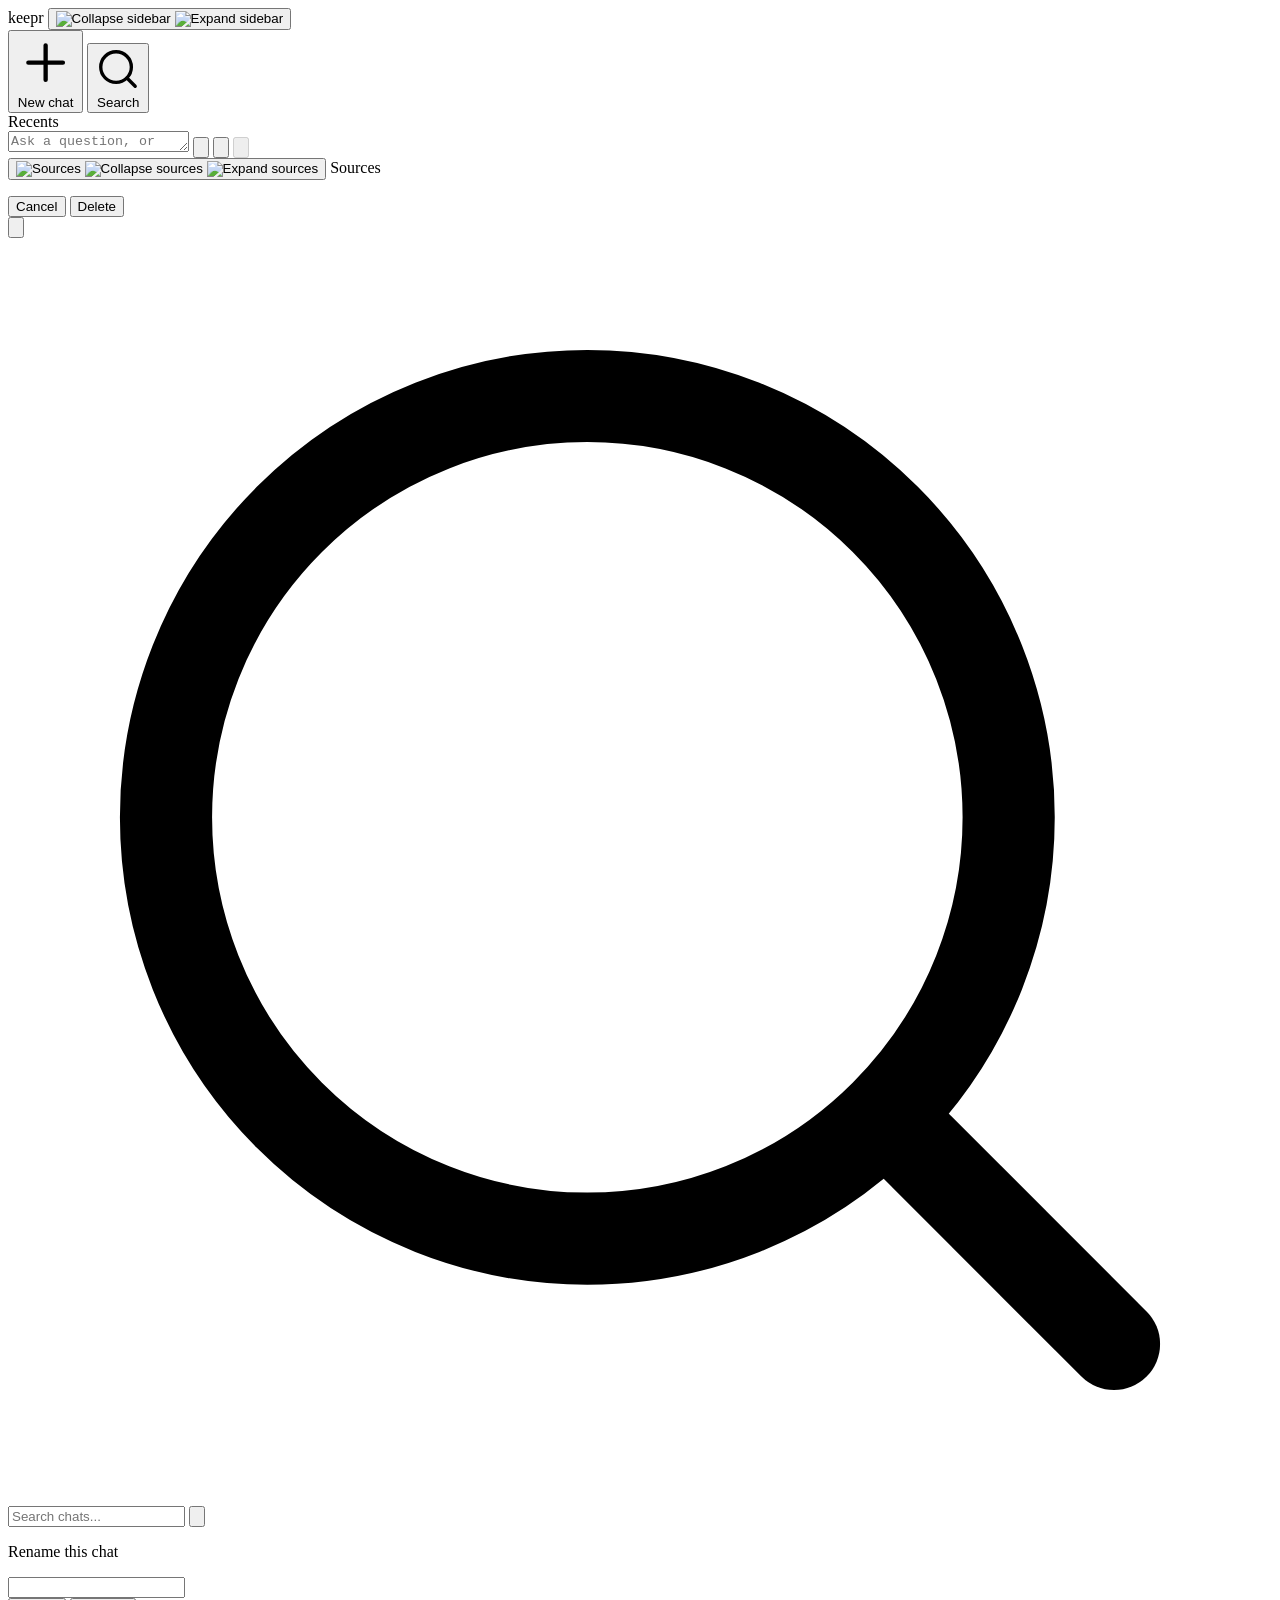
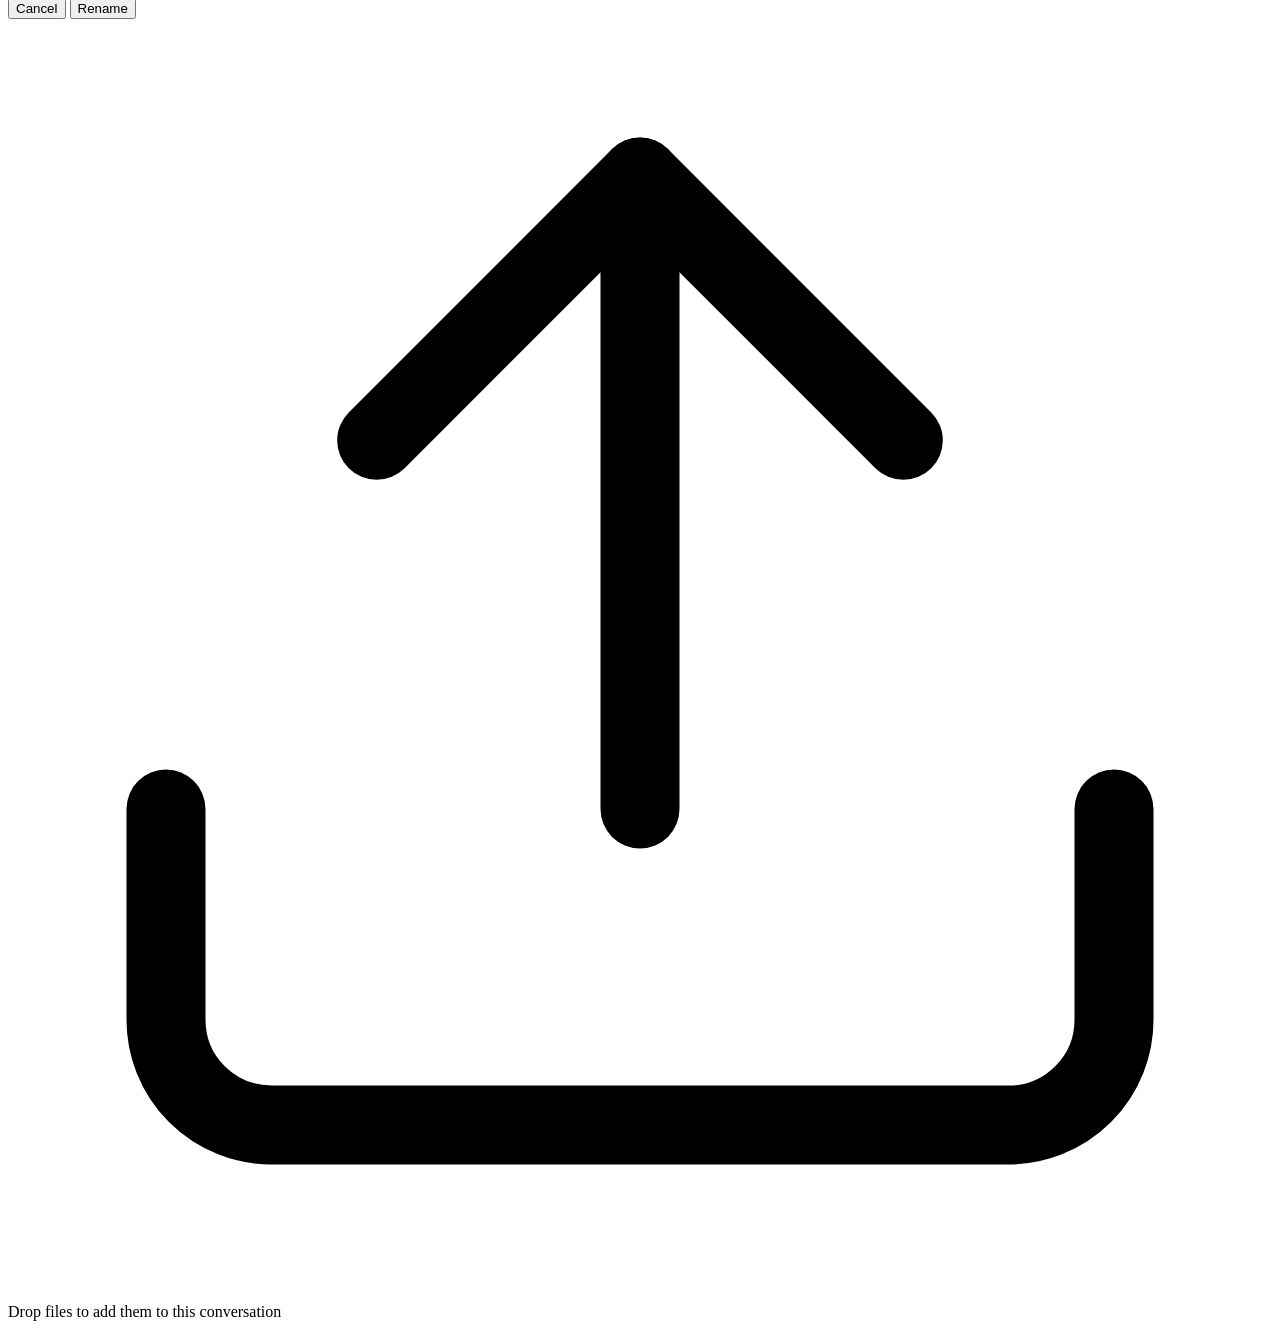
==== src/web/templates/index.html @ 4fcc9232 "added keepr" ====
<!doctype html>
<html lang="en">
<head>
  <meta charset="UTF-8" />
  <meta name="viewport" content="width=device-width, initial-scale=1.0" />
  <title>keepr</title>
  <link rel="icon" type="image/svg+xml" href="/static/favicon.svg" />
  <link rel="icon" type="image/png" href="/static/favicon.png" />
  <link rel="preload" href="/static/fonts/BricolageGrotesque-700.woff2" as="font" type="font/woff2" crossorigin />
  <link rel="preload" href="/static/fonts/Geist-400.woff2" as="font" type="font/woff2" crossorigin />
  <link rel="preload" href="/static/fonts/JetBrainsMono-400.woff2" as="font" type="font/woff2" crossorigin />
  <link rel="preload" href="/static/fonts/JetBrainsMono-500.woff2" as="font" type="font/woff2" crossorigin />
  <link rel="stylesheet" href="/static/app.css" />
</head>
<body>
  <script>
    // Stamp persisted collapse states on <html> before first paint so the
    // grid never flashes the wrong column widths.  CSS mirrors these onto
    // the same grid-template-columns that [data-sidebar] / [data-sources-panel]
    // use at runtime — see app.css for the paired :root rules.
    (function(){
      var h = document.documentElement;
      if (localStorage.getItem("sidebar-collapsed") === "1") h.classList.add("sb-coll");
      if (localStorage.getItem("sources-collapsed") === "1") h.classList.add("sp-coll");
    })();
  </script>
  <div class="app">
    <aside class="sidebar" id="sidebar">
      <div class="sidebar-header">
        <span class="brand" id="brand"><span class="brand-initial">k</span><span class="brand-rest">eepr</span></span>
        <button type="button" id="sidebar-toggle" class="icon-btn sidebar-toggle" title="Toggle sidebar">
          <img class="toggle-icon-collapse" src="/static/icons/panel-collapse.svg" alt="Collapse sidebar" />
          <img class="toggle-icon-expand" src="/static/icons/panel-expand.svg" alt="Expand sidebar" />
        </button>
      </div>
      <button id="new-chat-btn" class="new-chat-btn" type="button">
        <svg class="new-chat-icon" viewBox="0 0 24 24" fill="none" stroke="currentColor" stroke-width="1.75" stroke-linecap="round" stroke-linejoin="round" aria-hidden="true">
          <path d="M12 5v14M5 12h14" />
        </svg>
        <span class="new-chat-label">New chat</span>
      </button>
      <button id="search-chats-btn" class="new-chat-btn search-chats-btn" type="button">
        <svg class="new-chat-icon" viewBox="0 0 24 24" fill="none" stroke="currentColor" stroke-width="1.75" stroke-linecap="round" stroke-linejoin="round" aria-hidden="true">
          <circle cx="11" cy="11" r="8" />
          <path d="m21 21-4.3-4.3" />
        </svg>
        <span class="new-chat-label">Search</span>
      </button>
      <div class="sidebar-section-label" id="recents-label">Recents</div>
      <div id="conversation-list" class="conversation-list"></div>
    </aside>
    <script>
      // Apply sidebar collapsed class before paint (mirrors the html.sb-coll
      // grid rule above — without this the internal labels/buttons flash
      // expanded while the column is already narrow).
      if (document.documentElement.classList.contains("sb-coll")) {
        document.getElementById("sidebar").classList.add("collapsed");
      }
    </script>

    <main class="chat-panel">
      <div id="messages" class="messages"></div>

      <div id="staged-tray" class="staged-tray"></div>

      <form id="composer" class="composer">
        <div id="drop-zone" class="drop-zone">
          <textarea
            id="prompt-input"
            rows="1"
            placeholder="Ask a question, or drop a file to add it to this conversation..."
          ></textarea>
          <button type="button" id="mic-btn" class="icon-btn" title="Dictate (hold to speak)">
            <svg viewBox="0 0 24 24" fill="none" stroke="currentColor" stroke-width="1.75" stroke-linecap="round" stroke-linejoin="round" aria-hidden="true">
              <path d="M12 1a3 3 0 0 0-3 3v8a3 3 0 0 0 6 0V4a3 3 0 0 0-3-3Z" />
              <path d="M19 10v2a7 7 0 0 1-14 0v-2" />
              <line x1="12" y1="19" x2="12" y2="22" />
            </svg>
          </button>
          <input
            id="file-input"
            type="file"
            multiple
            hidden
            accept=".pdf,.txt,.md,.mp3,.wav,.m4a,.mp4,.mov,.webm"
          />
          <button type="button" id="attach-btn" class="icon-btn" title="Attach files">
            <svg viewBox="0 0 24 24" fill="none" stroke="currentColor" stroke-width="1.75" stroke-linecap="round" stroke-linejoin="round" aria-hidden="true">
              <path d="M21.44 11.05 12.25 20.24a6 6 0 0 1-8.49-8.49l9.19-9.19a4 4 0 0 1 5.66 5.66l-9.2 9.19a2 2 0 0 1-2.83-2.83l8.49-8.48" />
            </svg>
          </button>
          <button type="submit" id="send-btn" class="icon-btn send-btn" title="Send" disabled>
            <svg viewBox="0 0 24 24" fill="none" stroke="currentColor" stroke-width="1.75" stroke-linecap="round" stroke-linejoin="round" aria-hidden="true">
              <path d="m22 2-7 20-4-9-9-4Z" />
              <path d="M22 2 11 13" />
            </svg>
          </button>
        </div>
      </form>
    </main>

    <aside class="sources-panel" id="sources-panel">
      <div class="sources-header">
        <button type="button" id="sources-toggle" class="icon-btn sources-toggle" title="Toggle sources">
          <img class="toggle-icon-doc" src="/static/icons/document.svg" alt="Sources" />
          <img class="toggle-icon-collapse" src="/static/icons/panel-expand.svg" alt="Collapse sources" />
          <img class="toggle-icon-expand" src="/static/icons/panel-collapse.svg" alt="Expand sources" />
        </button>
        <span class="sources-heading" id="sources-heading">Sources</span>
      </div>
      <div id="sources-list" class="sources-list"></div>
    </aside>
    <script>
      if (document.documentElement.classList.contains("sp-coll")) {
        document.getElementById("sources-panel").classList.add("collapsed");
      }
    </script>
  </div>

  <div id="delete-confirm" class="modal-backdrop" aria-hidden="true">
    <div class="confirm-card">
      <p class="confirm-message" id="confirm-message"></p>
      <div class="confirm-actions">
        <button type="button" class="confirm-btn confirm-btn-cancel" id="confirm-cancel">Cancel</button>
        <button type="button" class="confirm-btn confirm-btn-delete" id="confirm-delete">Delete</button>
      </div>
    </div>
  </div>

  <div id="citation-modal" class="modal-backdrop" aria-hidden="true">
    <div class="modal-container">
      <button type="button" class="icon-btn modal-close" id="modal-close" title="Close">
        <svg viewBox="0 0 24 24" fill="none" stroke="currentColor" stroke-width="1.75" stroke-linecap="round" stroke-linejoin="round" aria-hidden="true">
          <path d="M18 6 6 18" /><path d="m6 6 12 12" />
        </svg>
      </button>
      <div class="modal-body" id="modal-body">
        <!-- PDF iframe or text snippet injected here -->
      </div>
    </div>
  </div>

  <div id="search-overlay" class="search-overlay" aria-hidden="true">
    <div class="search-popup">
      <div class="search-popup-header">
        <svg class="search-icon" viewBox="0 0 24 24" fill="none" stroke="currentColor" stroke-width="1.75" stroke-linecap="round" stroke-linejoin="round" aria-hidden="true">
          <circle cx="11" cy="11" r="8" />
          <path d="m21 21-4.3-4.3" />
        </svg>
        <input type="search" id="search-popup-input" placeholder="Search chats..." autocomplete="off" />
        <button type="button" id="search-popup-close" class="icon-btn" title="Close">
          <svg viewBox="0 0 24 24" fill="none" stroke="currentColor" stroke-width="1.75" stroke-linecap="round" stroke-linejoin="round" aria-hidden="true">
            <path d="M18 6 6 18" /><path d="m6 6 12 12" />
          </svg>
        </button>
      </div>
      <div id="search-popup-results" class="search-popup-results"></div>
    </div>
  </div>

  <div id="rename-overlay" class="rename-overlay" aria-hidden="true">
    <div class="rename-popup">
      <p class="rename-heading">Rename this chat</p>
      <input type="text" id="rename-input" class="rename-input" autocomplete="off" />
      <div class="rename-actions">
        <button type="button" id="rename-cancel" class="rename-btn rename-btn-cancel">Cancel</button>
        <button type="button" id="rename-save" class="rename-btn rename-btn-save">Rename</button>
      </div>
    </div>
  </div>

  <div id="global-drop-overlay" class="global-drop-overlay" aria-hidden="true">
    <div class="global-drop-box">
      <svg viewBox="0 0 24 24" fill="none" stroke="currentColor" stroke-width="1.5" stroke-linecap="round" stroke-linejoin="round" aria-hidden="true" class="global-drop-icon">
        <path d="M21 15v4a2 2 0 0 1-2 2H5a2 2 0 0 1-2-2v-4" />
        <polyline points="17 8 12 3 7 8" />
        <line x1="12" y1="3" x2="12" y2="15" />
      </svg>
      <p>Drop files to add them to this conversation</p>
    </div>
  </div>

  <script src="/static/app.js"></script>
</body>
</html>
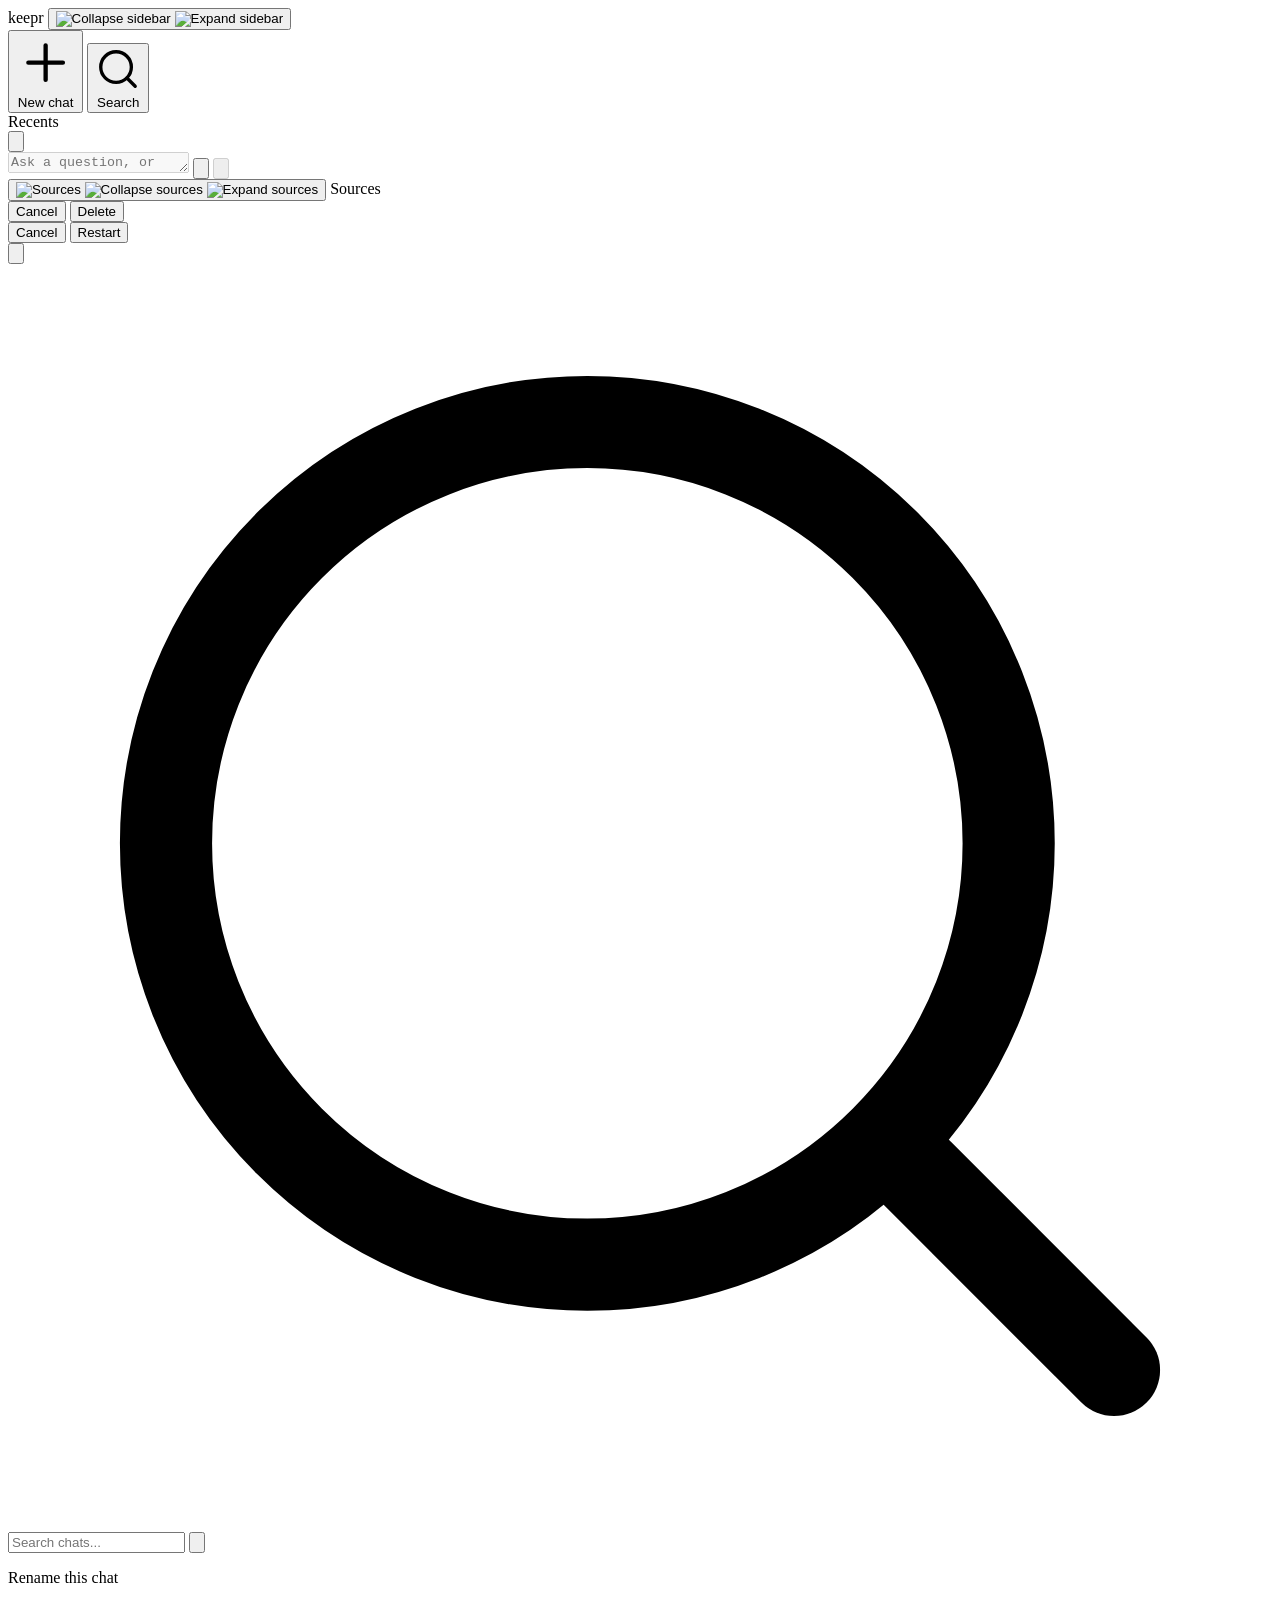
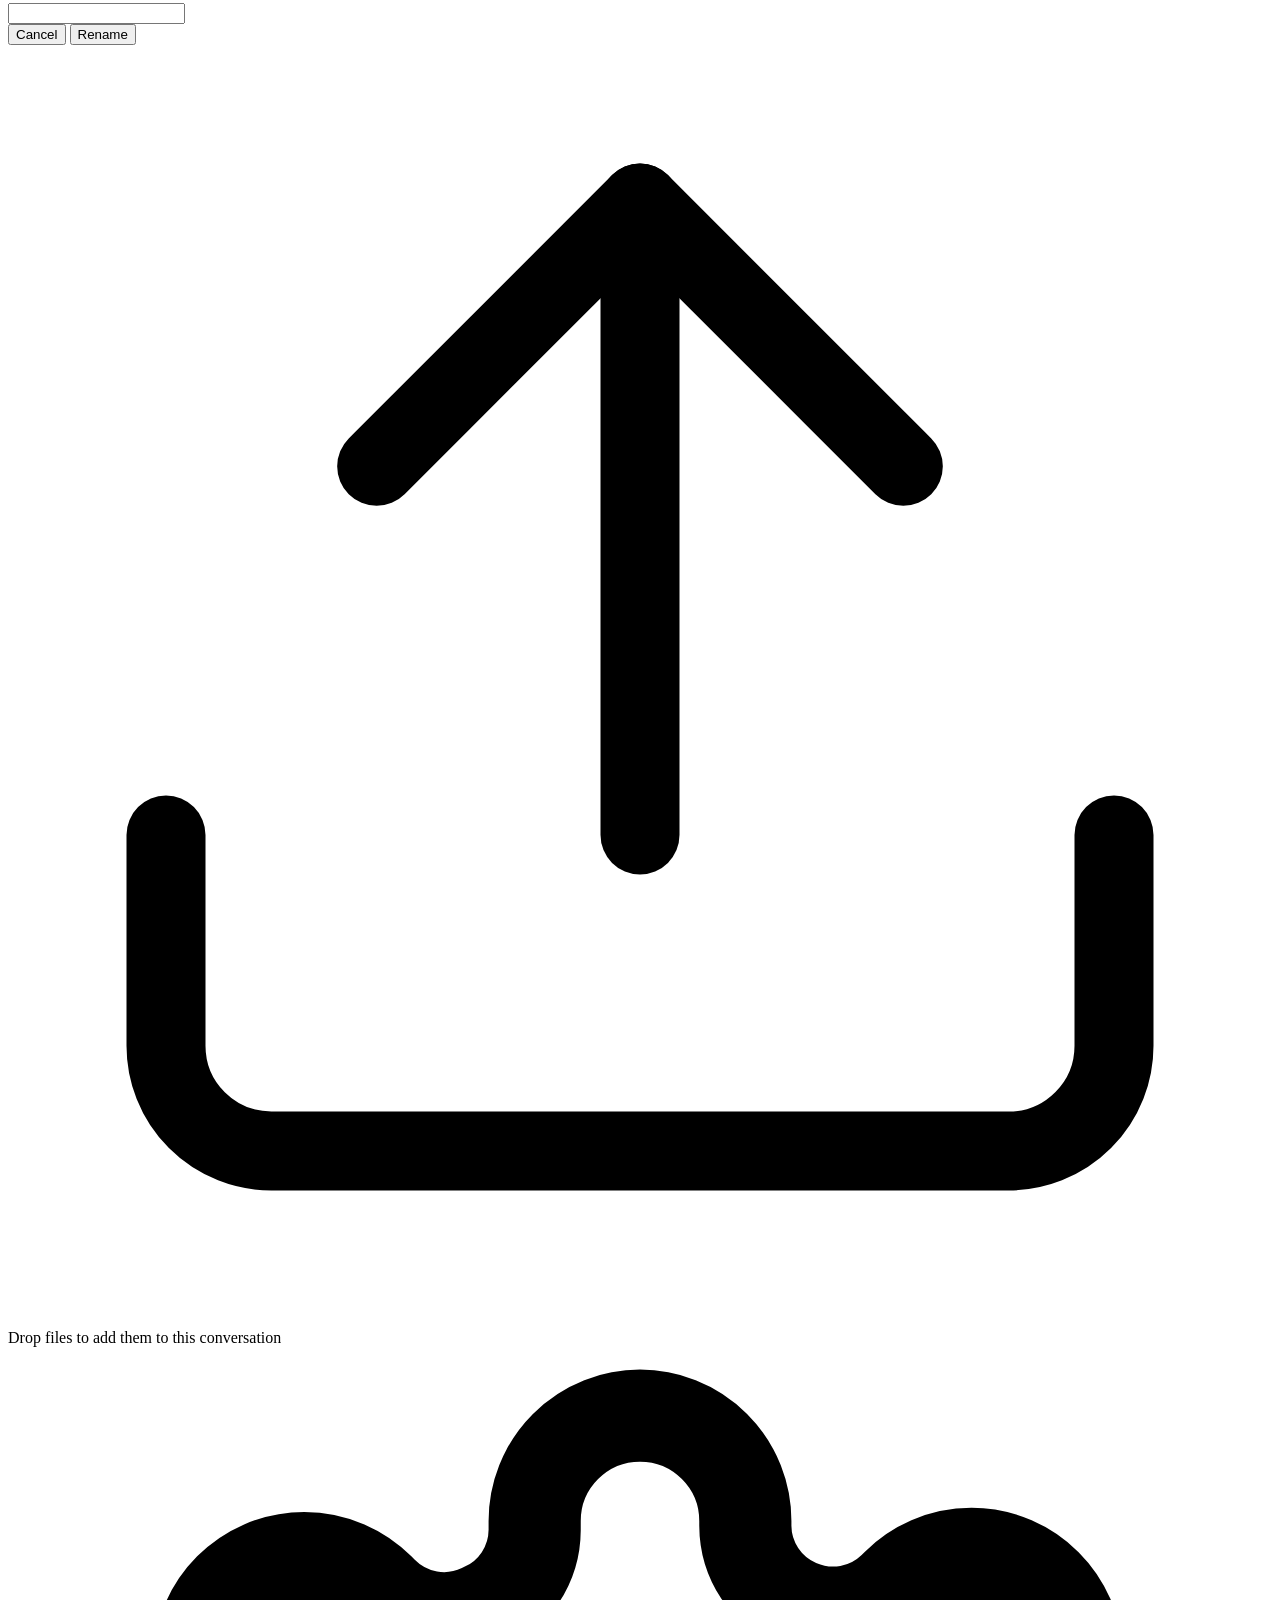
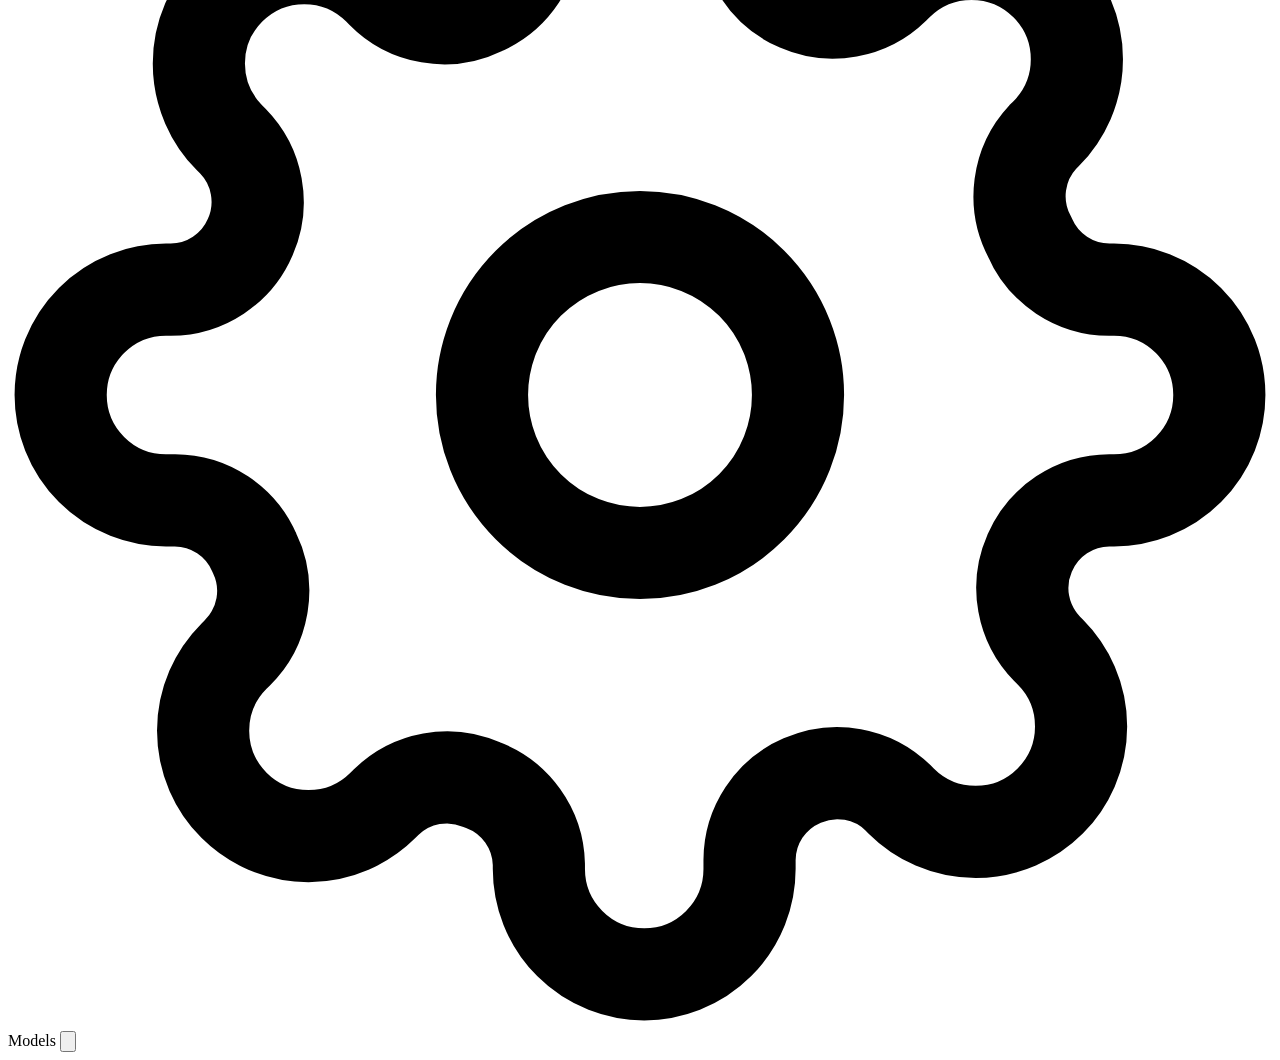
==== commit 96b00cbd: "UI/UX overhaul, docs, processing, queuing, error handling" ====
--- a/src/web/templates/index.html
+++ b/src/web/templates/index.html
@@ -14,14 +14,25 @@
 </head>
 <body>
   <script>
-    // Stamp persisted collapse states on <html> before first paint so the
-    // grid never flashes the wrong column widths.  CSS mirrors these onto
-    // the same grid-template-columns that [data-sidebar] / [data-sources-panel]
-    // use at runtime — see app.css for the paired :root rules.
+    // Stamp persisted collapse + zoom state on <html> before first paint so
+    // neither the grid nor the zoomed root font-size ever flashes the
+    // default state for a single frame.  CSS mirrors the collapse classes
+    // onto the same grid-template-columns that [data-sidebar] /
+    // [data-sources-panel] use at runtime — see app.css for the paired
+    // :root rules.  ZOOM_LEVELS is duplicated from app.js on purpose: this
+    // script runs before app.js loads and this app has no module system to
+    // share a constant across the two files — keep both in sync if either
+    // is edited (see the matching comment in app.js).
     (function(){
       var h = document.documentElement;
       if (localStorage.getItem("sidebar-collapsed") === "1") h.classList.add("sb-coll");
       if (localStorage.getItem("sources-collapsed") === "1") h.classList.add("sp-coll");
+
+      var ZOOM_LEVELS = [0.7, 0.8, 0.9, 1.0, 1.1, 1.25, 1.5, 1.75, 2.0];
+      var zi = parseInt(localStorage.getItem("zoom-index"), 10);
+      if (Number.isInteger(zi) && zi >= 0 && zi < ZOOM_LEVELS.length) {
+        h.style.setProperty("--zoom", String(ZOOM_LEVELS[zi]));
+      }
     })();
   </script>
   <div class="app">
@@ -47,7 +58,9 @@
         <span class="new-chat-label">Search</span>
       </button>
       <div class="sidebar-section-label" id="recents-label">Recents</div>
-      <div id="conversation-list" class="conversation-list"></div>
+      <div class="sidebar-conversations">
+        <div id="conversation-list" class="conversation-list"></div>
+      </div>
     </aside>
     <script>
       // Apply sidebar collapsed class before paint (mirrors the html.sb-coll
@@ -64,19 +77,22 @@
       <div id="staged-tray" class="staged-tray"></div>
 
       <form id="composer" class="composer">
+        <div class="composer-side" id="composer-side-left"
+             aria-label="Composer left controls">
+          <button id="settings-btn" class="settings-btn icon-btn" type="button" title="Settings">
+            <svg viewBox="0 0 24 24" fill="none" stroke="currentColor" stroke-width="1.75" stroke-linecap="round" stroke-linejoin="round" aria-hidden="true">
+              <circle cx="12" cy="12" r="3"/>
+              <path d="M19.4 15a1.65 1.65 0 0 0 .33 1.82l.06.06a2 2 0 0 1-2.83 2.83l-.06-.06a1.65 1.65 0 0 0-1.82-.33 1.65 1.65 0 0 0-1 1.51V21a2 2 0 0 1-4 0v-.09A1.65 1.65 0 0 0 9 19.4a1.65 1.65 0 0 0-1.82.33l-.06.06a2 2 0 0 1-2.83-2.83l.06-.06A1.65 1.65 0 0 0 4.68 15a1.65 1.65 0 0 0-1.51-1H3a2 2 0 0 1 0-4h.09A1.65 1.65 0 0 0 4.6 9a1.65 1.65 0 0 0-.33-1.82l-.06-.06a2 2 0 0 1 2.83-2.83l.06.06A1.65 1.65 0 0 0 9 4.68a1.65 1.65 0 0 0 1-1.51V3a2 2 0 0 1 4 0v.09a1.65 1.65 0 0 0 1 1.51 1.65 1.65 0 0 0 1.82-.33l.06-.06a2 2 0 0 1 2.83 2.83l-.06.06A1.65 1.65 0 0 0 19.4 9a1.65 1.65 0 0 0 1.51 1H21a2 2 0 0 1 0 4h-.09a1.65 1.65 0 0 0-1.51 1z"/>
+            </svg>
+          </button>
+        </div>
         <div id="drop-zone" class="drop-zone">
           <textarea
             id="prompt-input"
             rows="1"
-            placeholder="Ask a question, or drop a file to add it to this conversation..."
+            placeholder="Ask a question, or drop a file to add it to this conversation"
+            disabled
           ></textarea>
-          <button type="button" id="mic-btn" class="icon-btn" title="Dictate (hold to speak)">
-            <svg viewBox="0 0 24 24" fill="none" stroke="currentColor" stroke-width="1.75" stroke-linecap="round" stroke-linejoin="round" aria-hidden="true">
-              <path d="M12 1a3 3 0 0 0-3 3v8a3 3 0 0 0 6 0V4a3 3 0 0 0-3-3Z" />
-              <path d="M19 10v2a7 7 0 0 1-14 0v-2" />
-              <line x1="12" y1="19" x2="12" y2="22" />
-            </svg>
-          </button>
           <input
             id="file-input"
             type="file"
@@ -96,6 +112,10 @@
             </svg>
           </button>
         </div>
+        <!-- Right-hand composer side-slot, mirrored with the left so the
+             input box stays dead-centred; a future control lands here. -->
+        <div class="composer-side" id="composer-side-right"
+             aria-label="Composer right controls"></div>
       </form>
     </main>
 
@@ -119,10 +139,20 @@
 
   <div id="delete-confirm" class="modal-backdrop" aria-hidden="true">
     <div class="confirm-card">
-      <p class="confirm-message" id="confirm-message"></p>
+      <div class="confirm-message" id="confirm-message"></div>
       <div class="confirm-actions">
         <button type="button" class="confirm-btn confirm-btn-cancel" id="confirm-cancel">Cancel</button>
         <button type="button" class="confirm-btn confirm-btn-delete" id="confirm-delete">Delete</button>
+      </div>
+    </div>
+  </div>
+
+  <div id="restart-confirm" class="modal-backdrop" aria-hidden="true">
+    <div class="confirm-card">
+      <div class="confirm-message" id="restart-confirm-message"></div>
+      <div class="confirm-actions">
+        <button type="button" class="confirm-btn confirm-btn-cancel" id="restart-confirm-cancel">Cancel</button>
+        <button type="button" class="confirm-btn confirm-btn-restart" id="restart-confirm-ok">Restart</button>
       </div>
     </div>
   </div>
@@ -180,6 +210,52 @@
     </div>
   </div>
 
+  <div id="settings-overlay" class="settings-overlay" aria-hidden="true">
+    <div class="settings-popup">
+      <div class="settings-popup-header">
+        <svg viewBox="0 0 24 24" fill="none" stroke="currentColor" stroke-width="1.75" stroke-linecap="round" stroke-linejoin="round" aria-hidden="true" class="settings-header-icon">
+          <circle cx="12" cy="12" r="3"/>
+          <path d="M19.4 15a1.65 1.65 0 0 0 .33 1.82l.06.06a2 2 0 0 1-2.83 2.83l-.06-.06a1.65 1.65 0 0 0-1.82-.33 1.65 1.65 0 0 0-1 1.51V21a2 2 0 0 1-4 0v-.09A1.65 1.65 0 0 0 9 19.4a1.65 1.65 0 0 0-1.82.33l-.06.06a2 2 0 0 1-2.83-2.83l.06-.06A1.65 1.65 0 0 0 4.68 15a1.65 1.65 0 0 0-1.51-1H3a2 2 0 0 1 0-4h.09A1.65 1.65 0 0 0 4.6 9a1.65 1.65 0 0 0-.33-1.82l-.06-.06a2 2 0 0 1 2.83-2.83l.06.06A1.65 1.65 0 0 0 9 4.68a1.65 1.65 0 0 0 1-1.51V3a2 2 0 0 1 4 0v.09a1.65 1.65 0 0 0 1 1.51 1.65 1.65 0 0 0 1.82-.33l.06-.06a2 2 0 0 1 2.83 2.83l-.06.06A1.65 1.65 0 0 0 19.4 9a1.65 1.65 0 0 0 1.51 1H21a2 2 0 0 1 0 4h-.09a1.65 1.65 0 0 0-1.51 1z"/>
+        </svg>
+        <span class="settings-heading">Models</span>
+        <button type="button" id="settings-close" class="icon-btn" title="Close">
+          <svg viewBox="0 0 24 24" fill="none" stroke="currentColor" stroke-width="1.75" stroke-linecap="round" stroke-linejoin="round" aria-hidden="true">
+            <path d="M18 6 6 18" /><path d="m6 6 12 12" />
+          </svg>
+        </button>
+      </div>
+      <div class="settings-body" id="settings-body">
+        <!-- Populated by JS: driver info + model status rows -->
+      </div>
+    </div>
+  </div>
+
+  <!-- Download notification stack: one toast node per model download, stacked
+       bottom-up (newest at the bottom).  Each node is a clone of the template
+       below; JS mounts/unmounts them so a queued second download gets its own
+       pill rather than reusing one. -->
+  <div class="toast-stack" id="toast-stack" role="status" aria-live="polite"></div>
+  <div id="zoom-toast" class="zoom-toast" role="status" aria-live="polite" hidden></div>
+  <template id="download-toast-template">
+    <!-- Persistent download-into-tray glyph: it is the whole collapsed toast, and
+         the leading icon of the expanded one (which adds a text label + %).
+         During an active download the toast becomes cancellable: the download
+         glyph morphs into an X on hover and clicking aborts the transfer. Both
+         SVGs live in one sizing wrapper so the swap never causes a reflow. -->
+    <div class="download-toast" role="status">
+      <div class="download-toast-icon" aria-hidden="true">
+        <svg class="download-toast-glyph" viewBox="0 0 24 24" fill="none" stroke="currentColor" stroke-width="2" stroke-linecap="round" stroke-linejoin="round">
+          <path d="M21 15v4a2 2 0 0 1-2 2H5a2 2 0 0 1-2-2v-4"/>
+          <polyline points="7 10 12 15 17 10"/>
+          <line x1="12" y1="3" x2="12" y2="15"/>
+        </svg>
+        <svg class="download-toast-cancel-glyph" viewBox="0 0 24 24" fill="none" stroke="currentColor" stroke-width="1.75" stroke-linecap="round" stroke-linejoin="round">
+          <path d="M18 6 6 18"/><path d="m6 6 12 12"/>
+        </svg>
+      </div>
+    </div>
+  </template>
+
   <script src="/static/app.js"></script>
 </body>
 </html>
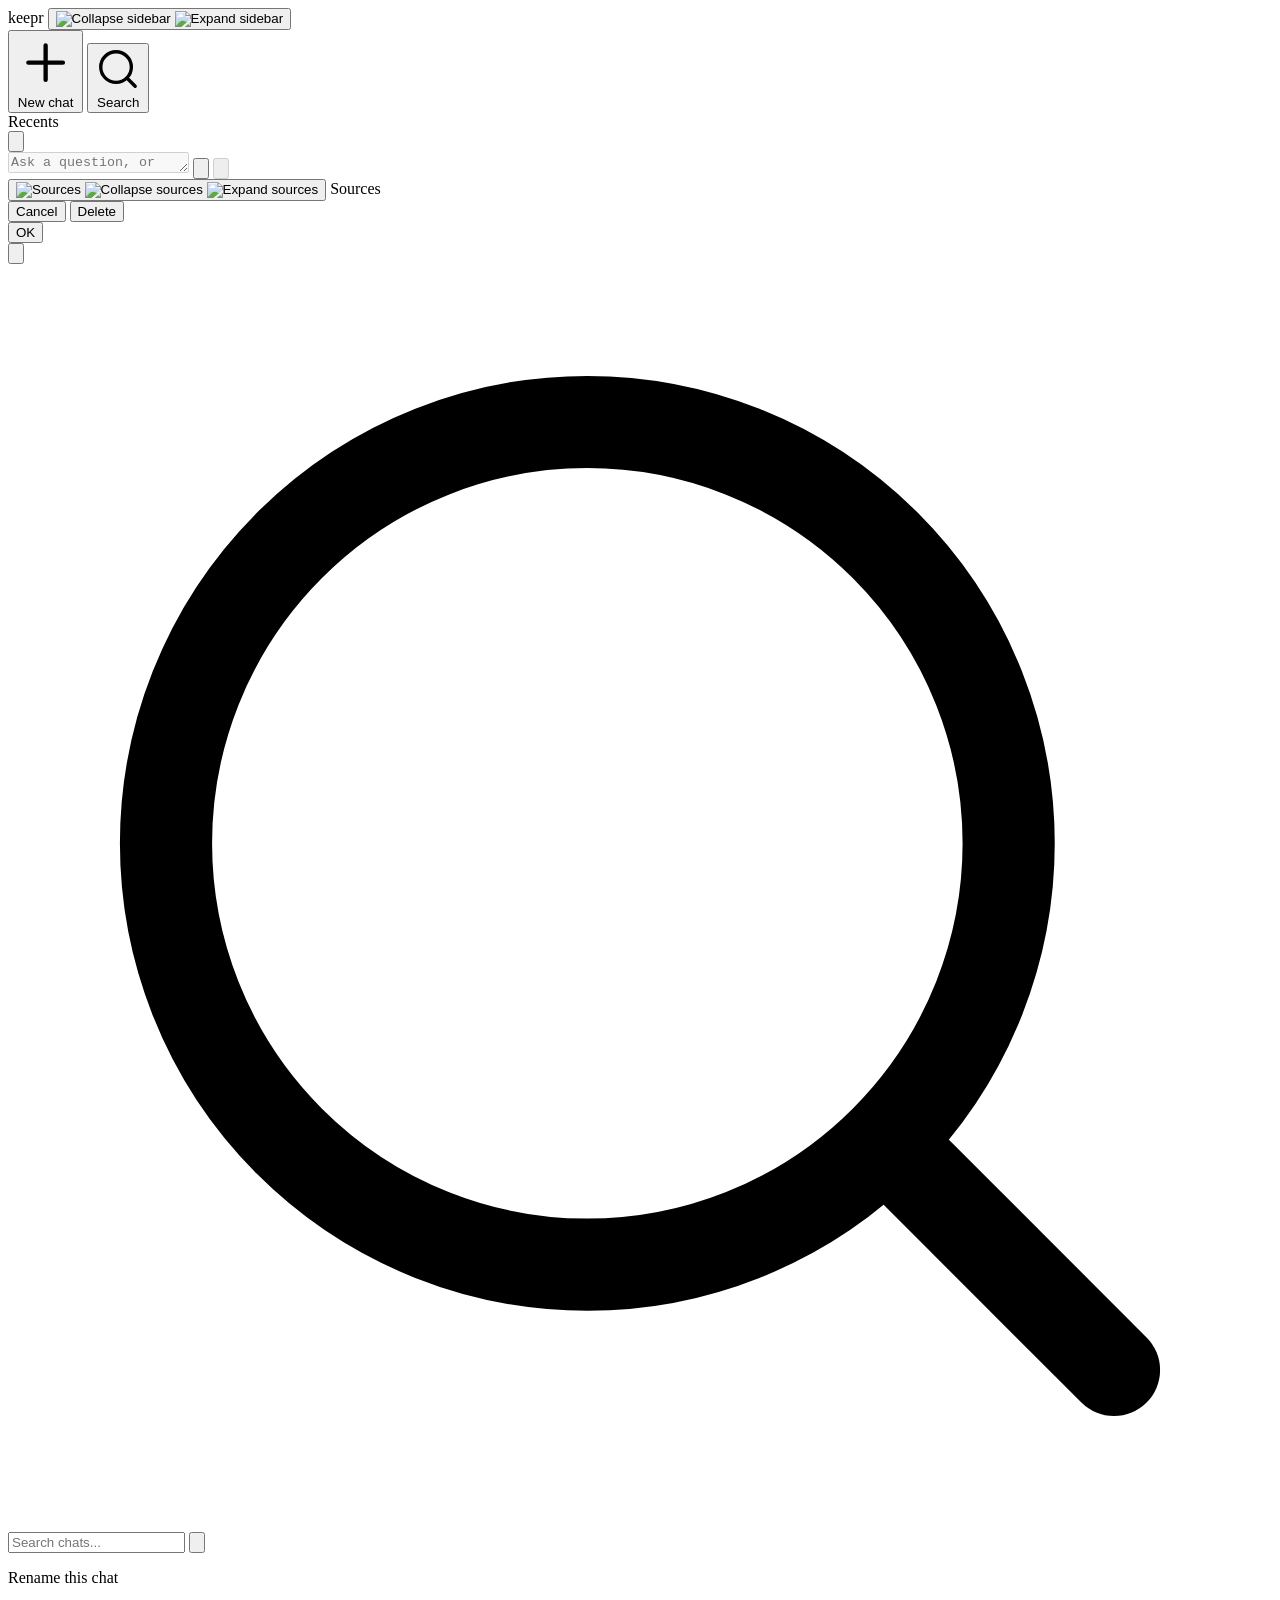
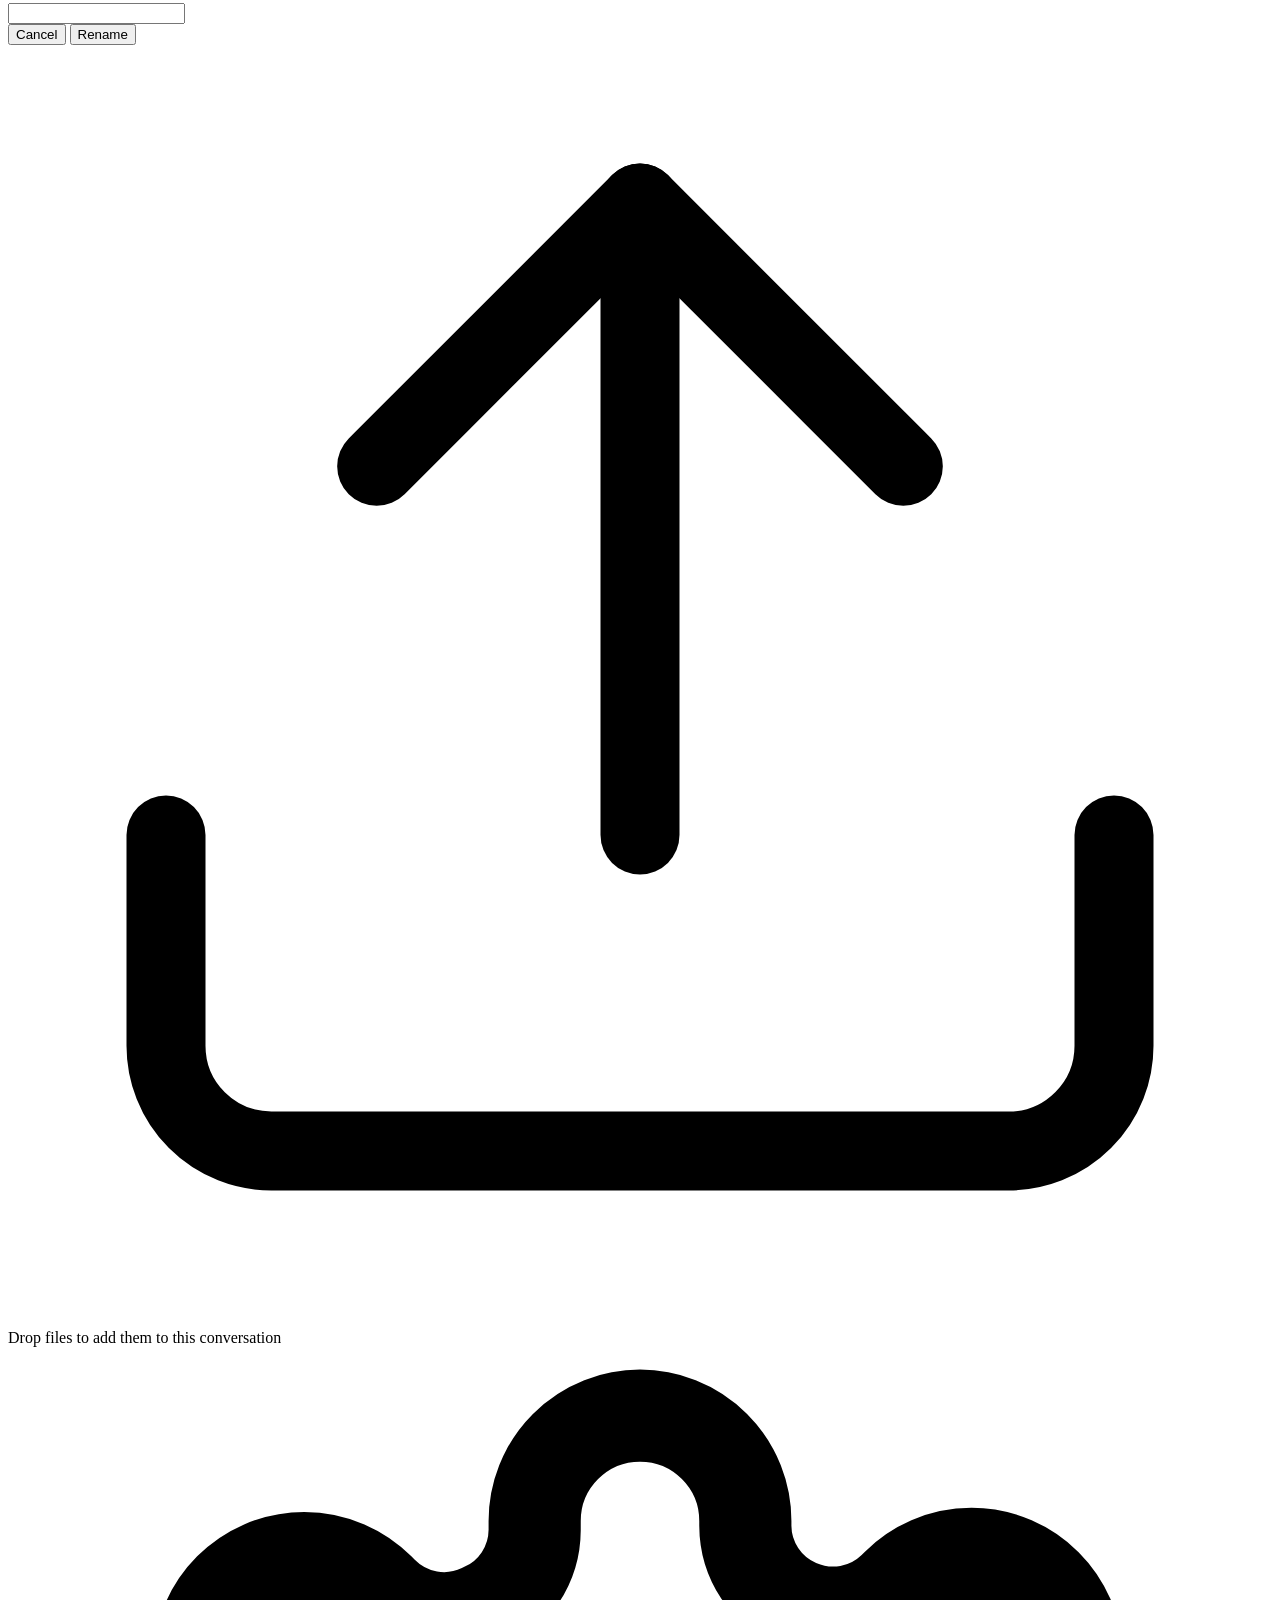
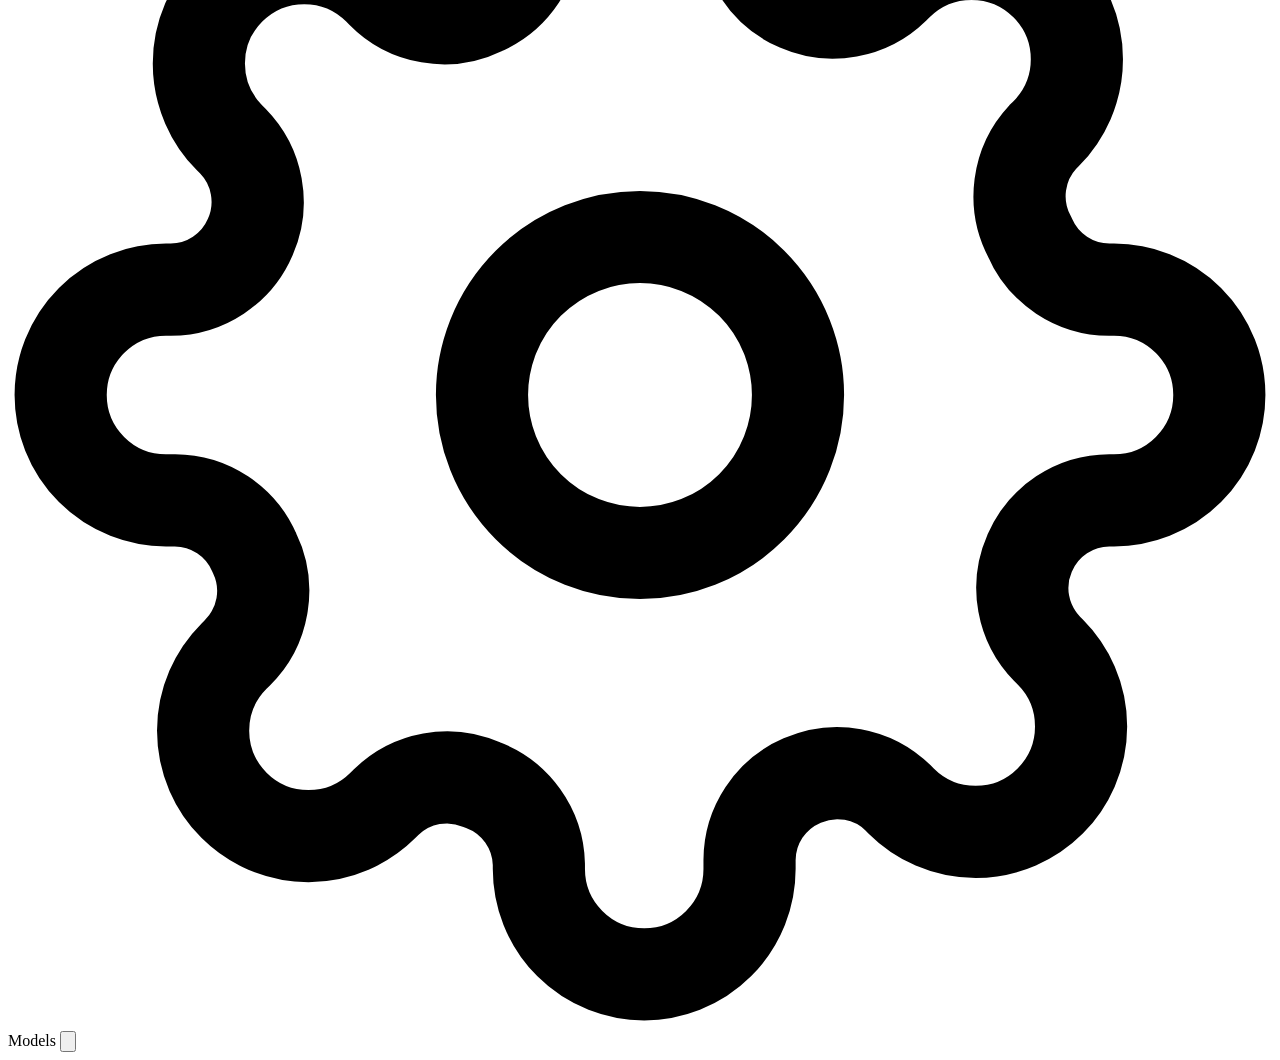
==== commit 7d906ec6: "added hotswap" ====
--- a/src/web/templates/index.html
+++ b/src/web/templates/index.html
@@ -98,7 +98,7 @@
             type="file"
             multiple
             hidden
-            accept=".pdf,.txt,.md,.mp3,.wav,.m4a,.mp4,.mov,.webm"
+            accept=".pdf,.txt,.md,.rst,.log,.json,.csv,.tsv,.yaml,.yml,.xml,.ini,.cfg,.conf,.toml,.py,.js,.jsx,.ts,.tsx,.html,.htm,.css,.scss,.sh,.bash,.zsh,.rb,.go,.rs,.java,.c,.cpp,.h,.hpp,.cs,.php,.sql,.kt,.swift,.pl,.lua,.mp3,.wav,.m4a,.mp4,.mov,.webm"
           />
           <button type="button" id="attach-btn" class="icon-btn" title="Attach files">
             <svg viewBox="0 0 24 24" fill="none" stroke="currentColor" stroke-width="1.75" stroke-linecap="round" stroke-linejoin="round" aria-hidden="true">
@@ -147,12 +147,11 @@
     </div>
   </div>
 
-  <div id="restart-confirm" class="modal-backdrop" aria-hidden="true">
+  <div id="model-swap-confirm" class="modal-backdrop" aria-hidden="true">
     <div class="confirm-card">
-      <div class="confirm-message" id="restart-confirm-message"></div>
+      <div class="confirm-message" id="model-swap-message"></div>
       <div class="confirm-actions">
-        <button type="button" class="confirm-btn confirm-btn-cancel" id="restart-confirm-cancel">Cancel</button>
-        <button type="button" class="confirm-btn confirm-btn-restart" id="restart-confirm-ok">Restart</button>
+        <button type="button" class="confirm-btn confirm-btn-restart" id="model-swap-ok">OK</button>
       </div>
     </div>
   </div>
